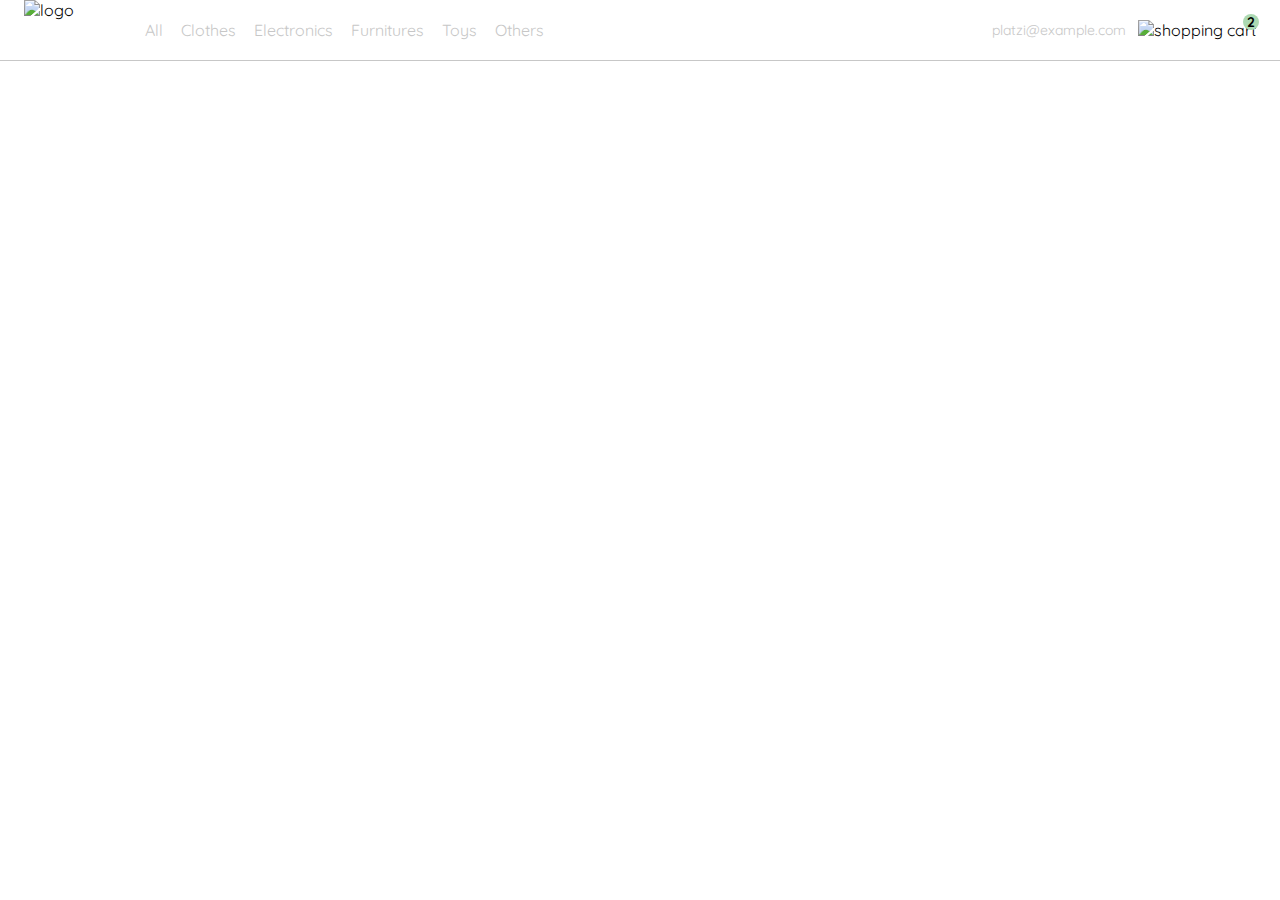
==== index.html @ 461fd810 "crea index y se actualiza el menu desplegable del correo" ====
<!DOCTYPE html>
<html lang="en">
<head>
  <meta charset="UTF-8">
  <meta http-equiv="X-UA-Compatible" content="IE=edge">
  <meta name="viewport" content="width=device-width, initial-scale=1.0">
  <link rel="preconnect" href="https://fonts.googleapis.com">
  <link rel="preconnect" href="https://fonts.gstatic.com" crossorigin>
  <link href="https://fonts.googleapis.com/css2?family=Quicksand:wght@300;500;700&display=swap" rel="stylesheet">
  <title>MicaStore</title>
  <link rel="stylesheet" href="./css/styles.css">

</head>
<body>
  <nav>
    <img src="./icons/icon_menu.svg" alt="menu" class="menu">

    <div class="navbar-left">
      <img src="./logos/logo_yard_sale.svg" alt="logo" class="logo">

      <ul>
        <li>
          <a href="/">All</a>
        </li>
        <li>
          <a href="/">Clothes</a>
        </li>
        <li>
          <a href="/">Electronics</a>
        </li>
        <li>
          <a href="/">Furnitures</a>
        </li>
        <li>
          <a href="/">Toys</a>
        </li>
        <li>
          <a href="/">Others</a>
        </li>
      </ul>
    </div>

    <div class="navbar-right">
      <ul>
        <li class="navbar-email">platzi@example.com</li>
        <li class="navbar-shopping-cart">
          <img src="./icons/icon_shopping_cart.svg" alt="shopping cart">
          <div>2</div>
        </li>
      </ul>
    </div>

    <div class="desktop-menu inactive">
        <ul>
          <li>
            <a href="/" class="title">My orders</a>
          </li>
    
          <li>
            <a href="/">My account</a>
          </li>
    
          <li>
            <a href="/">Sign out</a>
          </li>
        </ul>
    </div>
  </nav>


  <script src="./js/script.js"> </script>
</body>
</html>
---- css/styles.css ----
:root {
  --white: #FFFFFF;
  --black: #000000;
  --very-light-pink: #C7C7C7;
  --text-input-field: #F7F7F7;
  --hospital-green: #ACD9B2;
  --sm: 14px;
  --md: 16px;
  --lg: 18px;
}
body {
  margin: 0;
  font-family: 'Quicksand', sans-serif;
}

.inactive{
    display: none;
}

nav {
  display: flex;
  justify-content: space-between;
  padding: 0 24px;
  border-bottom: 1px solid var(--very-light-pink);
}
.menu {
  display: none;
}
.logo {
  width: 100px;
}
.navbar-left ul,
.navbar-right ul {
  list-style: none;
  padding: 0;
  margin: 0;
  display: flex;
  align-items: center;
  height: 60px;
}
.navbar-left {
  display: flex;
}
.navbar-left ul {
  margin-left: 12px;
}
.navbar-left ul li a,
.navbar-right ul li a {
  text-decoration: none;
  color: var(--very-light-pink);
  border: 1px solid var(--white);
  padding: 8px;
  border-radius: 8px;
}
.navbar-left ul li a:hover,
.navbar-right ul li a:hover {
  border: 1px solid var(--hospital-green);
  color: var(--hospital-green);
}
.navbar-email {
  color: var(--very-light-pink);
  font-size: var(--sm);
  margin-right: 12px;
  cursor: pointer;
}
.navbar-shopping-cart {
  position: relative;
}
.navbar-shopping-cart div {
  width: 16px;
  height: 16px;
  background-color: var(--hospital-green);
  border-radius: 50%;
  font-size: var(--sm);
  font-weight: bold;
  position: absolute;
  top: -6px;
  right: -3px;
  display: flex;
  justify-content: center;
  align-items: center;
}

/*Desktop menu*/
.desktop-menu {
    position: absolute;
    background-color: var(--white);
    top: 60px;
    right: 56px;
    width: 100px;
    height: auto;
    border: 1px solid var(--very-light-pink);
    border-radius: 6px;
    padding: 20px 20px 0 20px;
  }
  .desktop-menu ul {
    list-style: none;
    padding: 0;
    margin: 0;
  }
  .desktop-menu ul li {
    text-align: end;
  }
  .desktop-menu ul li:nth-child(1),
  .desktop-menu ul li:nth-child(2) {
    font-weight: bold;
  }
  .desktop-menu ul li:last-child {
    padding-top: 20px;
    border-top: 1px solid var(--very-light-pink);
  }
  .desktop-menu ul li:last-child a {
    color: var(--hospital-green);
    font-size: var(--sm);
  }
  .desktop-menu ul li a {
    color: var(--back);
    text-decoration: none;
    margin-bottom: 20px;
    display: inline-block;
  }


/*fin desktop menu*/
@media (max-width: 640px) {
  .menu {
    display: block;
  }
  .navbar-left ul {
    display: none;
  }
  .navbar-email {
    display: none;
  }
}


/**/
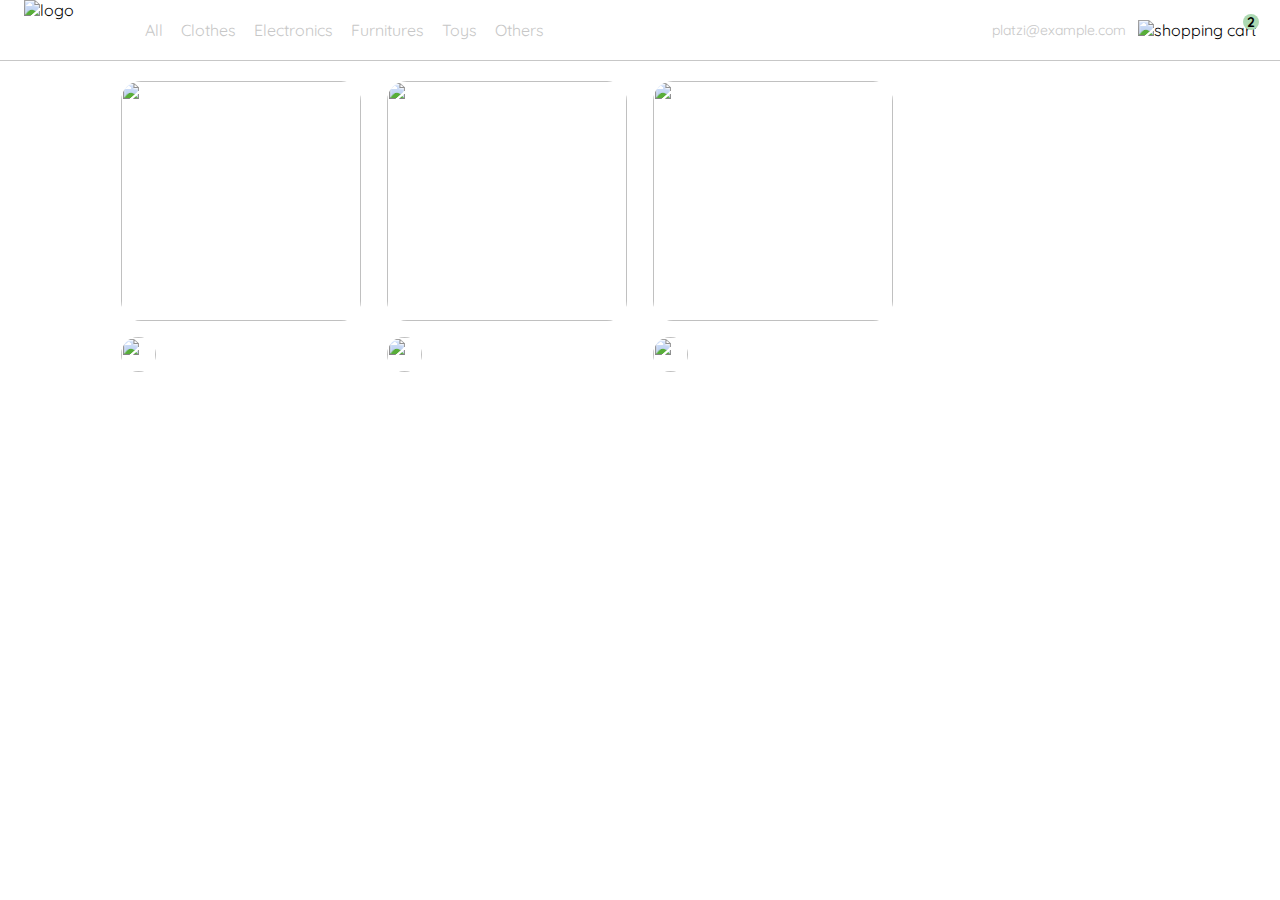
==== commit 47c321ef: "listado de productos con JS!" ====
--- a/index.html
+++ b/index.html
@@ -13,7 +13,51 @@
 </head>
 <body>
   <nav>
-    <img src="./icons/icon_menu.svg" alt="menu" class="menu">
+    <img src="./icons/icon_menu.svg" alt="menu" class="menu" id="burger-menu">
+
+    <div class="mobile-menu inactive">
+        <ul>
+          <li>
+            <a href="/">CATEGORIES</a>
+          </li>
+          <li>
+            <a href="/">All</a>
+          </li>
+          <li>
+            <a href="/">Clothes</a>
+          </li>
+          <li>
+            <a href="/">Electronics</a>
+          </li>
+          <li>
+            <a href="/">Furnitures</a>
+          </li>
+          <li>
+            <a href="/">Toys</a>
+          </li>
+          <li>
+            <a href="/">Other</a>
+          </li>
+        </ul>
+    
+        <ul>
+          <li>
+            <a href="/">My orders</a>
+          </li>
+          <li>
+            <a href="/">My account</a>
+          </li>
+        </ul>
+    
+        <ul>
+          <li>
+            <a href="/" class="email">platzi@example.com</a>
+          </li>
+          <li>
+            <a href="/" class="sign-out">Sign out</a>
+          </li>
+        </ul>
+    </div>
 
     <div class="navbar-left">
       <img src="./logos/logo_yard_sale.svg" alt="logo" class="logo">
@@ -67,6 +111,75 @@
     </div>
   </nav>
 
+  <aside class="product-detail inactive">
+    <div class="title-container">
+      <img src="./icons/flechita.svg" alt="arrow">
+      <p class="title">My order</p>
+    </div>
+
+    <div class="my-order-content">
+      <div class="shopping-cart">
+        <figure>
+          <img src="https://images.pexels.com/photos/276517/pexels-photo-276517.jpeg?auto=compress&cs=tinysrgb&dpr=2&h=650&w=940" alt="bike">
+        </figure>
+        <p>Bike</p>
+        <p>$30,00</p>
+        <img src="./icons/icon_close.png" alt="close">
+      </div>
+
+      <div class="shopping-cart">
+        <figure>
+          <img src="https://images.pexels.com/photos/276517/pexels-photo-276517.jpeg?auto=compress&cs=tinysrgb&dpr=2&h=650&w=940" alt="bike">
+        </figure>
+        <p>Bike</p>
+        <p>$30,00</p>
+        <img src="./icons/icon_close.png" alt="close">
+      </div>
+
+      <div class="shopping-cart">
+        <figure>
+          <img src="https://images.pexels.com/photos/276517/pexels-photo-276517.jpeg?auto=compress&cs=tinysrgb&dpr=2&h=650&w=940" alt="bike">
+        </figure>
+        <p>Bike</p>
+        <p>$30,00</p>
+        <img src="./icons/icon_close.png" alt="close">
+      </div>
+
+      <div class="order">
+        <p>
+          <span>Total</span>
+        </p>
+        <p>$560.00</p>
+      </div>
+
+      <button class="primary-button">
+        Checkout
+      </button>
+    </div>
+  </div>
+  </aside>
+
+  <section class="main-container">
+    <div class="cards-container">
+
+        <!--
+         <div class="product-card">
+            <img src="https://images.pexels.com/photos/276517/pexels-photo-276517.jpeg?auto=compress&cs=tinysrgb&dpr=2&h=650&w=940" alt="">
+            <div class="product-info">
+            <div>
+                <p>$120,00</p>
+                <p>Bike</p>
+            </div>
+            <figure>
+                <img src="./icons/bt_add_to_cart.svg" alt="">
+            </figure>
+        </div>
+        -->
+
+      </div>
+
+    </div>
+  </section>
 
   <script src="./js/script.js"> </script>
 </body>
--- a/css/styles.css
+++ b/css/styles.css
@@ -123,8 +123,180 @@
 
 
 /*fin desktop menu*/
+
+/*Menu mobile*/
+.mobile-menu {
+    background-color: var(--white);
+    padding: 24px;
+    position: absolute;
+    top: 60px;
+  }
+  .mobile-menu a {
+    text-decoration: none;
+    color: var(--black);
+    font-weight: bold;
+    /* margin-bottom: 24px; */
+  }
+  .mobile-menu ul {
+    padding: 0;
+    margin: 24px 0 0;
+    list-style: none;
+  }
+  .mobile-menu ul:nth-child(1) {
+    border-bottom: 1px solid var(--very-light-pink);
+  }
+  .mobile-menu ul li {
+    margin-bottom: 24px;
+  }
+  .email {
+    font-size: var(--sm);
+    font-weight: 300 !important;
+  }
+  .sign-out {
+    font-size: var(--sm);
+    color: var(--hospital-green) !important;
+  }
+/*fon menu mobile*/
+
+/*carrito de compras */
+.product-detail {
+    background-color: var(--white);
+    width: 360px;
+    padding: 0 24px;
+    box-sizing: border-box;
+    position: absolute;
+    right: 0;
+  }
+  .title-container {
+    display: flex;
+  }
+  .title-container img {
+    transform: rotate(180deg);
+    margin-right: 14px;
+  }
+  .title {
+    font-size: var(--lg);
+    font-weight: bold;
+  }
+  .order {
+    display: grid;
+    grid-template-columns: auto 1fr;
+    gap: 16px;
+    align-items: center;
+    background-color: var(--text-input-field);
+    margin-bottom: 24px;
+    border-radius: 8px;
+    padding: 0 24px;
+  }
+  .order p:nth-child(1) {
+    display: flex;
+    flex-direction: column;
+  }
+  .order p span:nth-child(1) {
+    font-size: var(--md);
+    font-weight: bold;
+  }
+  .order p:nth-child(2) {
+    text-align: end;
+    font-weight: bold;
+  }
+  .shopping-cart {
+    display: grid;
+    grid-template-columns: auto 1fr auto auto;
+    gap: 16px;
+    margin-bottom: 24px;
+    align-items: center;
+  }
+  .shopping-cart figure {
+    margin: 0;
+  }
+  .shopping-cart figure img {
+    width: 70px;
+    height: 70px;
+    border-radius: 20px;
+    object-fit: cover;
+  }
+  .shopping-cart p:nth-child(2) {
+    color: var(--very-light-pink);
+  }
+  .shopping-cart p:nth-child(3) {
+    font-size: var(--md);
+    font-weight: bold;
+  }
+  .primary-button {
+    background-color: var(--hospital-green);
+    border-radius: 8px;
+    border: none;
+    color: var(--white);
+    width: 100%;
+    cursor: pointer;
+    font-size: var(--md);
+    font-weight: bold;
+    height: 50px;
+  }
+ 
+/**/
+
+/*PRODUCTOS*/
+.cards-container {
+    display: grid;
+    grid-template-columns: repeat(auto-fill, 240px);
+    gap: 26px;
+    margin-top: 20PX;
+    place-content: center;
+  }
+  .product-card {
+    width: 240px;
+  }
+  .product-card img {
+    width: 240px;
+    height: 240px;
+    border-radius: 20px;
+    object-fit: cover;
+  }
+  .product-info {
+    display: flex;
+    justify-content: space-between;
+    align-items: center;
+    margin-top: 12px;
+  }
+  .product-info figure {
+    margin: 0;
+  }
+  .product-info figure img {
+    width: 35px;
+    height: 35px;
+  }
+  .product-info div p:nth-child(1) {
+    font-weight: bold;
+    font-size: var(--md);
+    margin-top: 0;
+    margin-bottom: 4px;
+  }
+  .product-info div p:nth-child(2) {
+    font-size: var(--sm);
+    margin-top: 0;
+    margin-bottom: 0;
+    color: var(--very-light-pink);
+  }
+ 
+/* FIN PRODUCTOS*/
+
 @media (max-width: 640px) {
-  .menu {
+    .cards-container {
+        grid-template-columns: repeat(auto-fill, 140px);
+      }
+      .product-card {
+        width: 140px;
+      }
+      .product-card img {
+        width: 140px;
+        height: 140px;
+      }
+    .product-detail {
+        width: 100%;
+    }
+    .menu {
     display: block;
   }
   .navbar-left ul {
@@ -133,6 +305,16 @@
   .navbar-email {
     display: none;
   }
+
+  .desktop-menu {
+    display: none;
+  }
+}
+
+@media (min-width: 641px) {
+    .mobile-menu{
+        display: none;
+    }
 }
 
 
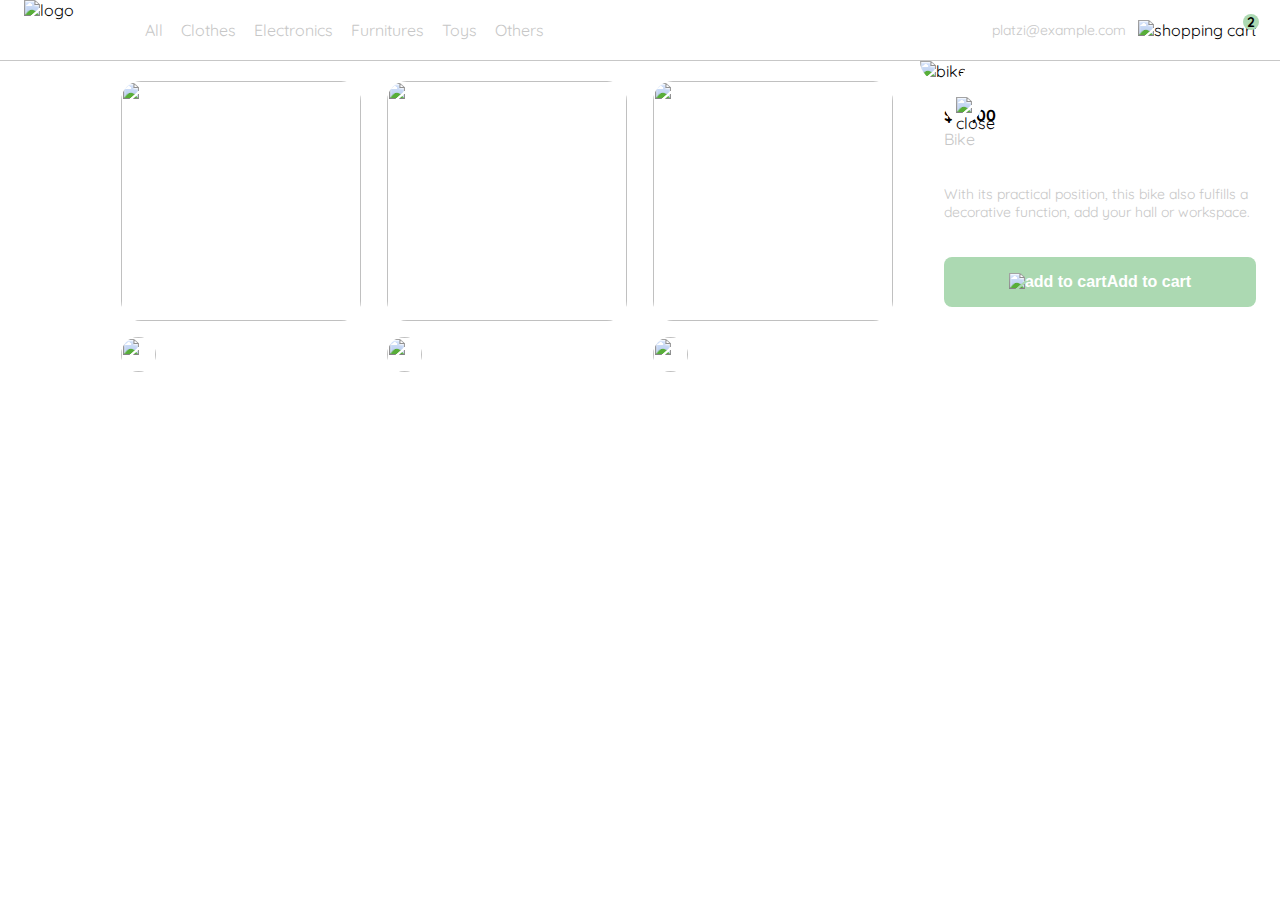
==== commit 75f9ae95: "product rigth" ====
--- a/index.html
+++ b/index.html
@@ -157,6 +157,22 @@
       </button>
     </div>
   </div>
+  </aside>
+
+  <aside class="product-detail-right">
+    <div class="product-detail-right-close">
+      <img src="./icons/icon_close.png" alt="close">
+    </div>
+    <img src="https://images.pexels.com/photos/276517/pexels-photo-276517.jpeg?auto=compress&cs=tinysrgb&dpr=2&h=650&w=940" alt="bike">
+    <div class="product-info-right">
+      <p>$35,00</p>
+      <p>Bike</p>
+      <p>With its practical position, this bike also fulfills a decorative function, add your hall or workspace.</p>
+      <button class="primary-button add-to-cart-button">
+        <img src="./icons/bt_add_to_cart.svg" alt="add to cart">
+        Add to cart
+      </button>
+    </div>
   </aside>
 
   <section class="main-container">
--- a/css/styles.css
+++ b/css/styles.css
@@ -282,7 +282,68 @@
  
 /* FIN PRODUCTOS*/
 
+/*PRODUCT DETAIL RIGTH*/
+
+.product-detail-right {
+  width: 360px;
+  padding-bottom: 24px;
+  position: absolute;
+  right: 0;
+}
+.product-detail-right-close {
+  background: var(--white);
+  width: 14px;
+  height: 14px;
+  position: absolute;
+  top: 24px;
+  left: 24px;
+  z-index: 2;
+  padding: 12px;
+  border-radius: 50%;
+}
+.product-detail-right-close:hover {
+  cursor: pointer;
+}
+.product-detail-right > img:nth-child(2) {
+  width: 100%;
+  height: 360px;
+  object-fit: cover;
+  border-radius: 0 0 20px 20px;
+}
+.product-info-right {
+  margin: 24px 24px 0 24px;
+}
+.product-info-right p:nth-child(1) {
+  font-weight: bold;
+  font-size: var(--md);
+  margin-top: 0;
+  margin-bottom: 4px;
+}
+.product-info-right p:nth-child(2) {
+  color: var(--very-light-pink);
+  font-size: var(--md);
+  margin-top: 0;
+  margin-bottom: 36px;
+}
+.product-info-right p:nth-child(3) {
+  color: var(--very-light-pink);
+  font-size: var(--sm);
+  margin-top: 0;
+  margin-bottom: 36px;
+}
+
+.add-to-cart-button {
+  display: flex;
+  align-items: center;
+  justify-content: center;
+}
+
+/*FIN PRODUCT DETAIL RIGTH*/
+
 @media (max-width: 640px) {
+    .product-detail-right {
+      width: 100%;
+    }
     .cards-container {
         grid-template-columns: repeat(auto-fill, 140px);
       }
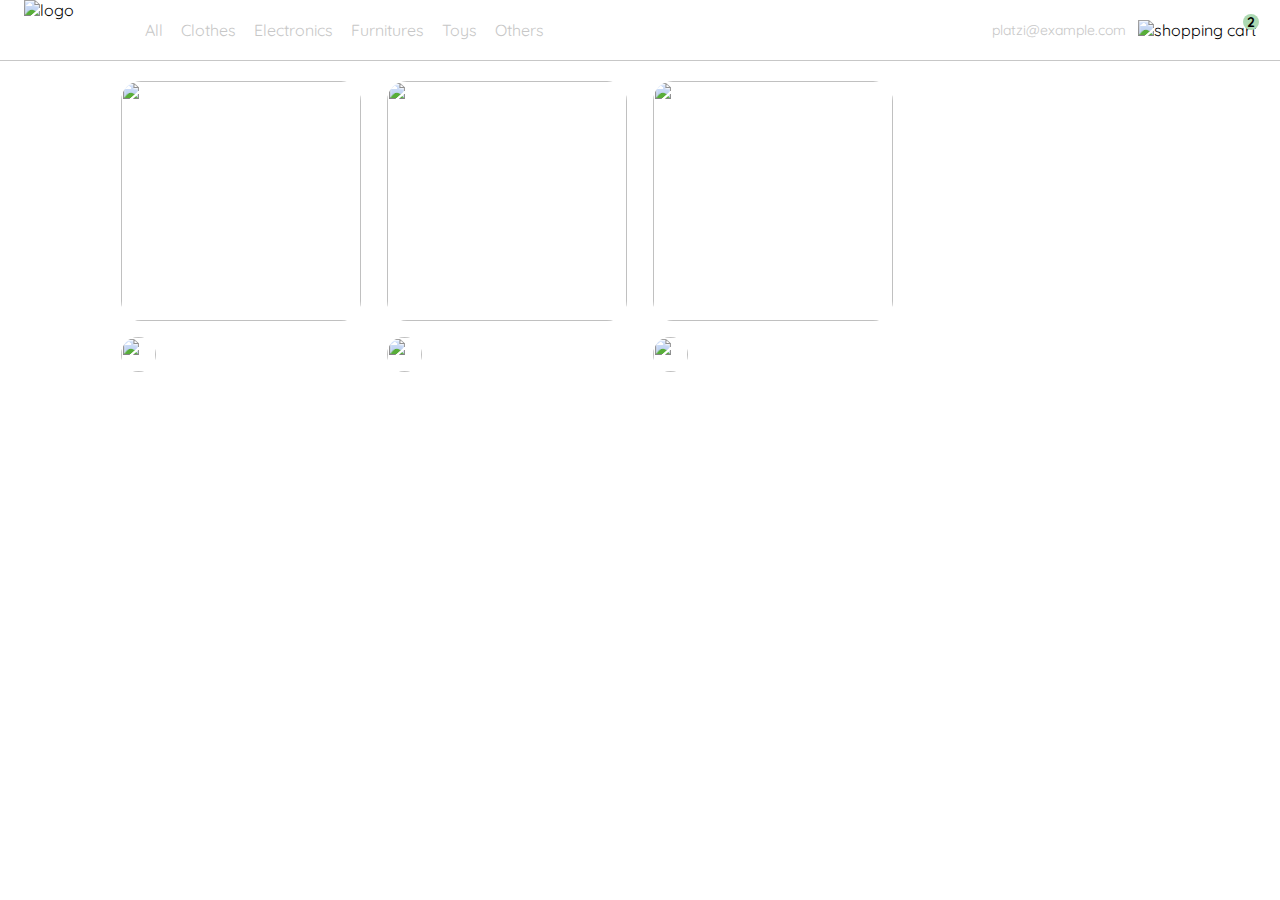
==== commit e8257ea7: "product rigth css" ====
--- a/index.html
+++ b/index.html
@@ -159,7 +159,7 @@
   </div>
   </aside>
 
-  <aside class="product-detail-right">
+  <aside class="product-detail-right inactive">
     <div class="product-detail-right-close">
       <img src="./icons/icon_close.png" alt="close">
     </div>
--- a/css/styles.css
+++ b/css/styles.css
@@ -130,6 +130,10 @@
     padding: 24px;
     position: absolute;
     top: 60px;
+    width: 100%;
+    left: 0;
+    height: 100%;
+  
   }
   .mobile-menu a {
     text-decoration: none;
@@ -235,7 +239,7 @@
     height: 50px;
   }
  
-/**/
+/*fin carrito de compras*/
 
 /*PRODUCTOS*/
 .cards-container {
